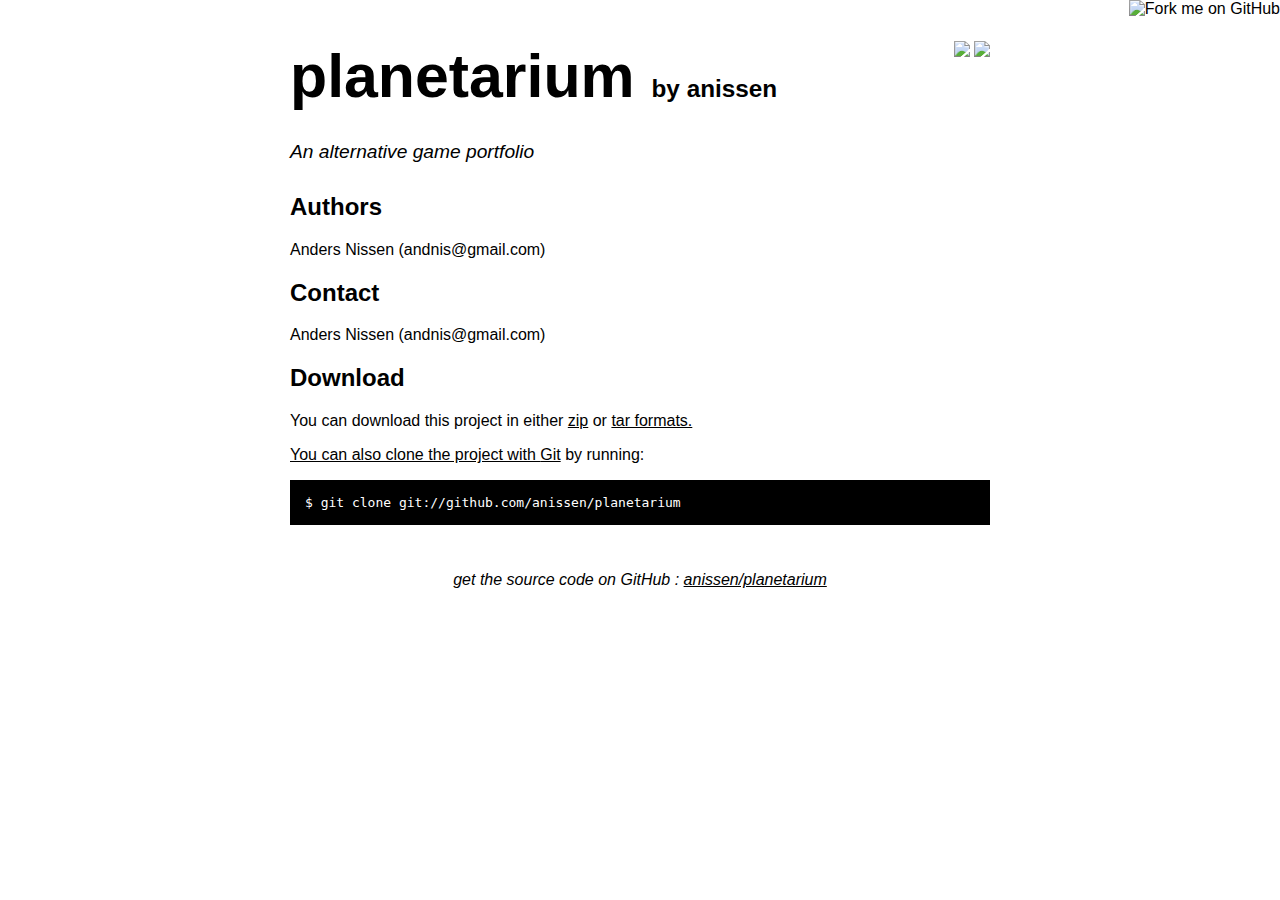
==== index.html @ 39f6dfe0 "Created gh-pages branch via GitHub" ====
<!DOCTYPE html>
<html>
<head>
  <meta charset='utf-8'>

  <title>anissen/planetarium @ GitHub</title>

  <style type="text/css">
    body {
      margin-top: 1.0em;
      background-color: #ffffff;
      font-family: Helvetica, Arial, FreeSans, san-serif;
      color: #000000;
    }
    #container {
      margin: 0 auto;
      width: 700px;
    }
    h1 { font-size: 3.8em; color: #000000; margin-bottom: 3px; }
    h1 .small { font-size: 0.4em; }
    h1 a { text-decoration: none }
    h2 { font-size: 1.5em; color: #000000; }
    h3 { text-align: center; color: #000000; }
    a { color: #000000; }
    .description { font-size: 1.2em; margin-bottom: 30px; margin-top: 30px; font-style: italic;}
    .download { float: right; }
    pre { background: #000; color: #fff; padding: 15px;}
    hr { border: 0; width: 80%; border-bottom: 1px solid #aaa}
    .footer { text-align:center; padding-top:30px; font-style: italic; }
  </style>
</head>

<body>
  <a href="https://github.com/anissen/planetarium"><img style="position: absolute; top: 0; right: 0; border: 0;" src="http://s3.amazonaws.com/github/ribbons/forkme_right_darkblue_121621.png" alt="Fork me on GitHub" /></a>

  <div id="container">

    <div class="download">
      <a href="https://github.com/anissen/planetarium/zipball/master">
        <img border="0" width="90" src="https://github.com/images/modules/download/zip.png"></a>
      <a href="https://github.com/anissen/planetarium/tarball/master">
        <img border="0" width="90" src="https://github.com/images/modules/download/tar.png"></a>
    </div>

    <h1><a href="https://github.com/anissen/planetarium">planetarium</a>
      <span class="small">by <a href="https://github.com/anissen">anissen</a></span></h1>

    <div class="description">
      An alternative game portfolio
    </div>

    

    

    

    

    
      <h2>Authors</h2>
      <p>Anders Nissen (andnis@gmail.com)<br/>      </p>
    

    
      <h2>Contact</h2>
      <p>Anders Nissen (andnis@gmail.com)</p>
    

    <h2>Download</h2>
    <p>
      You can download this project in either
      <a href="https://github.com/anissen/planetarium/zipball/master">zip</a> or
      <a href="https://github.com/anissen/planetarium/tarball/master">tar formats.
    </p>
    <p>You can also clone the project with <a href="http://git-scm.com">Git</a>
      by running:
      <pre>$ git clone git://github.com/anissen/planetarium</pre>
    </p>

    <div class="footer">
      get the source code on GitHub : <a href="https://github.com/anissen/planetarium">anissen/planetarium</a>
    </div>

  </div>

</body>
</html>
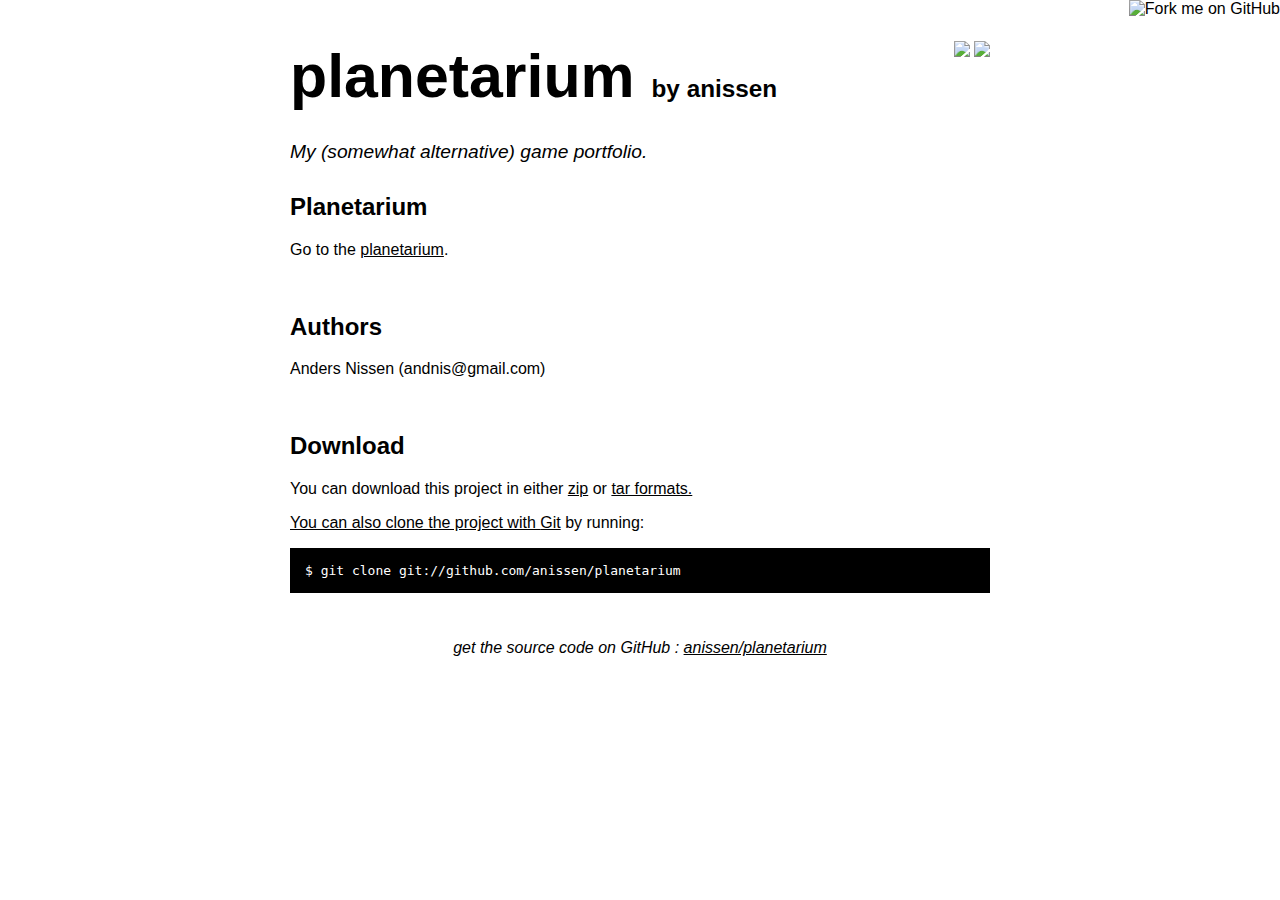
==== commit 75a30452: "Merged master into gh-pages" ====
--- a/index.html
+++ b/index.html
@@ -46,27 +46,16 @@
       <span class="small">by <a href="https://github.com/anissen">anissen</a></span></h1>
 
     <div class="description">
-      An alternative game portfolio
+      My (somewhat alternative) game portfolio.
     </div>
+    
+    <h2>Planetarium</h2>
+    <p>
+      Go to the <a href="planetarium.html">planetarium</a>.
+    </p><br/>
 
-    
-
-    
-
-    
-
-    
-
-    
-      <h2>Authors</h2>
-      <p>Anders Nissen (andnis@gmail.com)-<br/>      </p>
-    
-
-    
-      <h2>Contact</h2>
-      <p>Anders Nissen (andnis@gmail.com)</p>
-    
+    <h2>Authors</h2>
+    <p>Anders Nissen (andnis@gmail.com)</p><br/>
 
     <h2>Download</h2>
     <p>
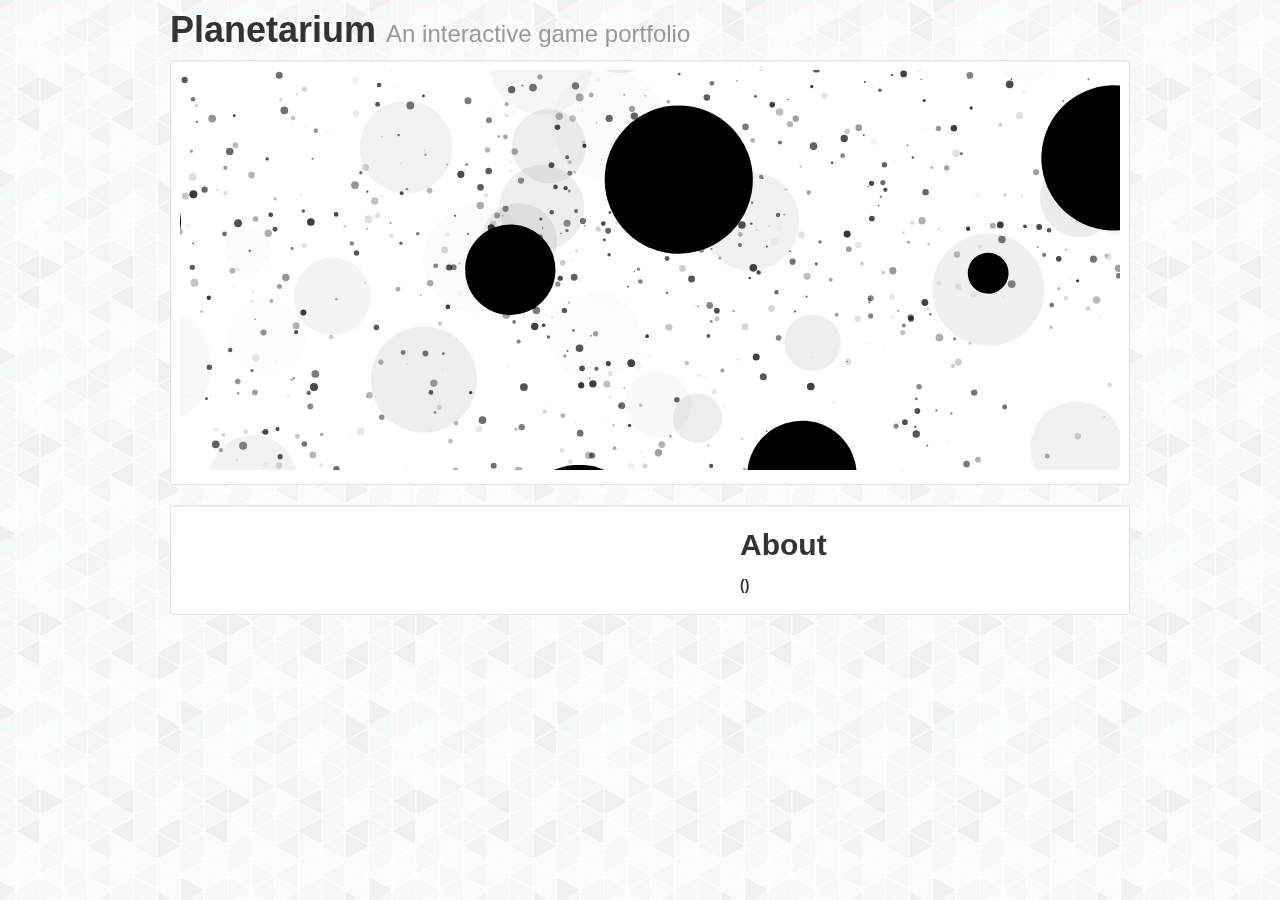
==== commit 48dd15b4: "Renamed "planetarium.html" to "index.html"" ====
--- a/index.html
+++ b/index.html
@@ -1,78 +1,151 @@
+
 <!DOCTYPE html>
-<html>
+<html lang="en">
 <head>
-  <meta charset='utf-8'>
+  <meta charset="utf-8">
+  <title>Planetarium</title>
+  <meta name="viewport" content="width=device-width, initial-scale=1.0">
+  <meta name="description" content="">
+  <meta name="author" content="">
 
-  <title>anissen/planetarium @ GitHub</title>
+  <link href='http://fonts.googleapis.com/css?family=Love+Ya+Like+A+Sister' rel='stylesheet' type='text/css'>
+  <link rel="stylesheet" type="text/css" href="http://fonts.googleapis.com/css?family=Tangerine">
+  <link href='http://fonts.googleapis.com/css?family=Inconsolata' rel='stylesheet' type='text/css'>
 
-  <style type="text/css">
-    body {
-      margin-top: 1.0em;
-      background-color: #ffffff;
-      font-family: Helvetica, Arial, FreeSans, san-serif;
-      color: #000000;
-    }
-    #container {
-      margin: 0 auto;
-      width: 700px;
-    }
-    h1 { font-size: 3.8em; color: #000000; margin-bottom: 3px; }
-    h1 .small { font-size: 0.4em; }
-    h1 a { text-decoration: none }
-    h2 { font-size: 1.5em; color: #000000; }
-    h3 { text-align: center; color: #000000; }
-    a { color: #000000; }
-    .description { font-size: 1.2em; margin-bottom: 30px; margin-top: 30px; font-style: italic;}
-    .download { float: right; }
-    pre { background: #000; color: #fff; padding: 15px;}
-    hr { border: 0; width: 80%; border-bottom: 1px solid #aaa}
-    .footer { text-align:center; padding-top:30px; font-style: italic; }
-  </style>
+  <link href="lib/bootstrap/css/bootstrap.min.css" rel="stylesheet" type="text/css" />
+
+  <link href="lib/sliderjs/slider.min.css" rel="stylesheet" type="text/css" />
+  <link href="lib/videopopup/videopopup.css" rel="stylesheet" type="text/css" />
+
+  <link href="style.css" rel="stylesheet" type="text/css" />
 </head>
 
 <body>
-  <a href="https://github.com/anissen/planetarium"><img style="position: absolute; top: 0; right: 0; border: 0;" src="http://s3.amazonaws.com/github/ribbons/forkme_right_darkblue_121621.png" alt="Fork me on GitHub" /></a>
+  <div class="container">
 
-  <div id="container">
+      <h1>Planetarium <small>An interactive game portfolio</small></h1>
 
-    <div class="download">
-      <a href="https://github.com/anissen/planetarium/zipball/master">
-        <img border="0" width="90" src="https://github.com/images/modules/download/zip.png"></a>
-      <a href="https://github.com/anissen/planetarium/tarball/master">
-        <img border="0" width="90" src="https://github.com/images/modules/download/tar.png"></a>
-    </div>
+      <div class="row">
+        <div class="span12 well well-small well-white">
 
-    <h1><a href="https://github.com/anissen/planetarium">planetarium</a>
-      <span class="small">by <a href="https://github.com/anissen">anissen</a></span></h1>
+          <div id="canvas-container" style="display: none;"></div>
+          <div id="planet-info" style="display: none;">
+            <ul>
+              <li>Click on a planet to get information</li>
+              <li>Drag to move around</li>
+              <li>Use mousewheel to zoom</li>
+            </ul>
+          </div>
 
-    <div class="description">
-      My (somewhat alternative) game portfolio.
-    </div>
-    
-    <h2>Planetarium</h2>
-    <p>
-      Go to the <a href="planetarium.html">planetarium</a>.
-    </p><br/>
+        </div>
+      </div>
 
-    <h2>Authors</h2>
-    <p>Anders Nissen (andnis@gmail.com)</p><br/>
+      <div class="row">
+        <div class="span12 well well-small well-white">
 
-    <h2>Download</h2>
-    <p>
-      You can download this project in either
-      <a href="https://github.com/anissen/planetarium/zipball/master">zip</a> or
-      <a href="https://github.com/anissen/planetarium/tarball/master">tar formats.
-    </p>
-    <p>You can also clone the project with <a href="http://git-scm.com">Git</a>
-      by running:
-      <pre>$ git clone git://github.com/anissen/planetarium</pre>
-    </p>
+          <div class="row">
+            <div class="span7">
 
-    <div class="footer">
-      get the source code on GitHub : <a href="https://github.com/anissen/planetarium">anissen/planetarium</a>
-    </div>
+              <div id="images">
+                <div id="slider"></div>
+              </div>
+
+            </div>
+
+            <div class="span5">
+
+              <div id="info-content">
+                <article id="content">
+                  <h2>About</h2>
+                  <p><b><span id="title"></span> (<span id="year"></span>)</b></p>
+                  <p id="short-description" class="short-desc"></p>
+                  <p id="video"></p>
+                  <p id="long-description" class="two-columns"></p>
+                </article>
+              </div>
+
+            </div>
+          </div>
+
+        </div>
+      </div>
 
   </div>
 
+  <!--
+    <div id="info">
+
+      <div id="shadow" class="box">
+        <div id="canvas-container" style="display: none;"></div>
+        <div id="planet-info" style="display: none;">
+          <ul>
+            <li>Click on a planet to get information</li>
+            <li>Drag to move around</li>
+            <li>Use mousewheel to zoom</li>
+          </ul>
+        </div>
+      </div>
+
+      <div id="game-info" style="display: none;">
+
+        <div id="info-content">
+          <article id="content">
+            <h2>About</h2>
+            <b><span id="title"></span> (<span id="year"></span>)</b>
+            <div id="short-description" class="short-desc"></div>
+            <div id="video"></div>
+            <p id="long-description"></p>
+          </article>
+        </div>
+      </div>
+  </div>
+  -->
+
+  <script type="text/javascript">
+  window.sketch = function (func) {
+    var canvas = document.createElement('canvas');
+    canvas.id = 'canvas';
+
+    $('#canvas-container').append(canvas);
+    new Processing(canvas, function (processing) { func.call(processing); });
+
+    $('#canvas-container').fadeIn("slow");
+    $('#shadow').bind("mouseenter", function() { $('#planet-info').show("fast"); });
+    $('#shadow').bind("mouseleave", function() { $('#planet-info').hide("fast"); });
+  }
+  var slider = null;
+  </script>
+
+  <!-- Vendor libraries -->
+  <script src="lib/jquery.min.js"></script>
+  <script src="lib/processing.min.js"></script>
+  <script src="lib/bootstrap/js/bootstrap.min.js"></script>
+  <script src="lib/sliderjs/slider.js"></script>
+  <script src="lib/videopopup/videopopup.min.js"></script>
+
+  <!-- Planetarium scripts -->
+  <script src="lib/planets/tree.js"></script>
+  <script src="lib/planets/planet.js"></script>
+  <script src="lib/planets/grass.js"></script>
+  <script src="lib/planets/bush.js"></script>
+  <script src="lib/planets/cloud.js"></script>
+  <script src="lib/planets/starfield.js"></script>
+  <script src="lib/planets/text_utils.js"></script>
+  <script src="lib/planets/game_data.js"></script>
+  <script src="lib/planets/planetarium.js"></script>
+
+  <script type="text/javascript">
+  $(function(){
+    slider = new Slider("#slider").setDuration(5000);
+    slider.setSize(500, 400);
+    slider.setTheme('theme-light');
+
+    var transition = 'circles';
+    if(SliderTransitionFunctions[transition])
+      slider.setTransitionFunction(SliderTransitionFunctions[transition])
+    else slider.setTransition(transition);
+  });
+  </script>
 </body>
-</html>
+
+</html>--- a/lib/sliderjs/slider.min.css
+++ b/lib/sliderjs/slider.min.css
@@ -0,0 +1,81 @@
+.transition-clear,.transition-clear *{-moz-transition-duration:0s !important;-webkit-transition-duration:0s !important;-o-transition-duration:0s !important;transition-duration:0s !important;}
+.slider{position:relative;}.slider .slide-image,.slider .slide-image img,.slider .slide-image .caption{transition-duration:1.5s;-moz-transition-duration:1.5s;-webkit-transition-duration:1.5s;-o-transition-duration:1.5s;}
+.slider .slide-image{opacity:0;filter:alpha(opacity=0);transform-origin:50% 50%;-moz-transform-origin:50% 50%;-webkit-transform-origin:50% 50%;-o-transform-origin:50% 50%;}
+.slider .slide-image.current{opacity:1;filter:alpha(opacity=100);}
+.slider.transition-rotatezoomout .slide-image{transform:scale(0) rotate(40deg);-moz-transform:scale(0) rotate(40deg);-webkit-transform:scale(0) rotate(40deg);-o-transform:scale(0) rotate(40deg);}
+.slider.transition-rotatezoomout .slide-image.current{transform:scale(1) rotate(0deg);-moz-transform:scale(1) rotate(0deg);-webkit-transform:scale(1) rotate(0deg);-o-transform:scale(1) rotate(0deg);}
+.slider.transition-rotatezoomin .slide-image{transform:scale(2) rotate(30deg);-moz-transform:scale(2) rotate(30deg);-webkit-transform:scale(2) rotate(30deg);-o-transform:scale(2) rotate(30deg);}
+.slider.transition-rotatezoomin .slide-image.current{transform:scale(1) rotate(0deg);-moz-transform:scale(1) rotate(0deg);-webkit-transform:scale(1) rotate(0deg);-o-transform:scale(1) rotate(0deg);}
+.slider.transition-left .slide-image{opacity:1;filter:alpha(opacity=100);left:-100%;}
+.slider.transition-left .slide-image.current{left:0;}
+.slider.transition-left .slide-image.current~.slide-image{left:100%;}
+.slider.transition-top .slide-image{opacity:1;filter:alpha(opacity=100);top:-100%;}
+.slider.transition-top .slide-image.current{top:0;}
+.slider.transition-top .slide-image.current~.slide-image{top:100%;}
+.slider.transition-oblique .slide-image{transform:matrix(1, 1, 0, 1, -100%, 0);-moz-transform:matrix(1, 1, 0, 1, -100%, 0);-webkit-transform:matrix(1, 1, 0, 1, -100%, 0);-o-transform:matrix(1, 1, 0, 1, -100%, 0);}
+.slider.transition-oblique .slide-image.current{transform:matrix(1, 0, 0, 1, 0, 0);-moz-transform:matrix(1, 0, 0, 1, 0, 0);-webkit-transform:matrix(1, 0, 0, 1, 0, 0);-o-transform:matrix(1, 0, 0, 1, 0, 0);}
+.slider.transition-oblique .slide-image.current~.slide-image{transform:matrix(1, 1, 0, 1, 100%, 0);-moz-transform:matrix(1, 1, 0, 1, 100%, 0);-webkit-transform:matrix(1, 1, 0, 1, 100%, 0);-o-transform:matrix(1, 1, 0, 1, 100%, 0);}
+.slider.transition-topfade .slide-image{top:-50%;}
+.slider.transition-topfade .slide-image.current{top:0;}
+.slider.transition-simple1 .slide-image .caption{right:100%;}
+.slider.transition-simple1 .slide-image.current .caption{right:0%;}
+.slider.transition-zoomin .slide-image{transform:scale(2);-moz-transform:scale(2);-webkit-transform:scale(2);-o-transform:scale(2);}
+.slider.transition-zoomin .slide-image.current{transform:scale(1);-moz-transform:scale(1);-webkit-transform:scale(1);-o-transform:scale(1);}
+.slider.transition-zoomout .slide-image{transform:scale(0);-moz-transform:scale(0);-webkit-transform:scale(0);-o-transform:scale(0);}
+.slider.transition-zoomout .slide-image.current{transform:scale(1);-moz-transform:scale(1);-webkit-transform:scale(1);-o-transform:scale(1);}
+.slider.transition-flip .slide-image{transform:scale(-1, 1);-moz-transform:scale(-1, 1);-webkit-transform:scale(-1, 1);-o-transform:scale(-1, 1);}
+.slider.transition-flip .slide-image.current{transform:scale(1, 1);-moz-transform:scale(1, 1);-webkit-transform:scale(1, 1);-o-transform:scale(1, 1);}
+.slider.transition-cardflip .slide-image{transform:scale(-1, 0.2);-moz-transform:scale(-1, 0.2);-webkit-transform:scale(-1, 0.2);-o-transform:scale(-1, 0.2);}
+.slider.transition-cardflip .slide-image.current{transform:scale(1, 1);-moz-transform:scale(1, 1);-webkit-transform:scale(1, 1);-o-transform:scale(1, 1);}
+.slider.transition-skewflip .slide-image{transform:skew(90deg, 90deg);-moz-transform:skew(90deg, 90deg);-webkit-transform:skew(90deg, 90deg);-o-transform:skew(90deg, 90deg);}
+.slider.transition-skewflip .slide-image.current{transform:skew(0deg, 0deg);-moz-transform:skew(0deg, 0deg);-webkit-transform:skew(0deg, 0deg);-o-transform:skew(0deg, 0deg);}
+.slider.theme-dark{background:black;color:white;}.slider.theme-dark a{color:white;}
+.slider.theme-dark .caption{background:rgba(0, 0, 0, 0.5);}
+.slider.theme-dark .options a{color:#91BECC;}.slider.theme-dark .options a:hover{color:#D3E5EB;}
+.slider.theme-dark .slide-image{background:black;}
+.slider.theme-dark .slide-pager a.current{background-color:#91BECC;color:black;}
+.slider.theme-dark .loader .spinner{background:url(load_dark.gif) no-repeat;}
+.slider.theme-light{background:white;color:black;}.slider.theme-light a{color:#555;}
+.slider.theme-light .caption{background:rgba(255, 255, 255, 0.7);color:#555;}
+.slider.theme-light .options a{color:#AAA;}.slider.theme-light .options a:hover{color:#888;}
+.slider.theme-light .slide-image{background:white;}
+.slider.theme-light .slide-pager a.current{background-color:#AAA;color:white;}
+.slider.theme-light .loader .spinner{background:url(load_light.gif) no-repeat;}
+.slider.theme-embed{background:black;color:white;}.slider.theme-embed a{color:white;}
+.slider.theme-embed .caption{background:rgba(0, 0, 0, 0.5);}
+.slider.theme-embed .options{padding:0;}.slider.theme-embed .options *{z-index:20;}
+.slider.theme-embed .options a{color:#91BECC;}.slider.theme-embed .options a:hover{color:#D3E5EB;}
+.slider.theme-embed .options .slide-pager{padding:3px 10px;position:absolute;text-align:center;bottom:0;left:8%;width:80%;overflow:hidden;}.slider.theme-embed .options .slide-pager a{padding:0 4px;background:black;}
+.slider.theme-embed .options a.prevSlide,.slider.theme-embed .options a.nextSlide{position:absolute;bottom:0;background:black;margin:0;padding:5px 10px;}
+.slider.theme-embed .options a.prevSlide{left:0;}
+.slider.theme-embed .options a.nextSlide{right:0;}
+.slider.theme-embed .slide-image{background:black;}
+.slider.theme-embed .slide-pager a.current{background-color:#91BECC;color:black;}
+.slider.theme-embed .loader .spinner{background:url(load_dark.gif) no-repeat;}
+.slider.theme-bottom{background:black;color:white;}.slider.theme-bottom a{color:white;}
+.slider.theme-bottom .caption{background:rgba(0, 0, 0, 0.5);}
+.slider.theme-bottom .options{position:absolute;bottom:0px;left:25%;width:50%;background:black;z-index:20;overflow:hidden;}.slider.theme-bottom .options a{color:#91BECC;}.slider.theme-bottom .options a:hover{color:#D3E5EB;}
+.slider.theme-bottom .slide-image{background:black;}
+.slider.theme-bottom .slide-pager a.current{background-color:#91BECC;color:black;}
+.slider.theme-bottom .loader .spinner{background:url(load_dark.gif) no-repeat;}
+.slider.no-control{background:black;color:white;}.slider.no-control .caption{background:rgba(0, 0, 0, 0.5);}
+.slider.no-control .options{display:none;}
+.slider.no-control .loader .spinner{background:url(load_dark.gif) no-repeat;}
+.slider .options{padding:3px 10px;text-align:center;}
+.slider .options a{text-decoration:none;font-weight:bold;font-size:12px;font-family:Georgia,Serif;margin:0 2px;}
+.slider .slide-pager a{transition-duration:0.5s;-moz-transition-duration:0.5s;-webkit-transition-duration:0.5s;-o-transition-duration:0.5s;border-radius:5px;-webkit-border-radius:5px;-moz-border-radius:5px;}
+.slider .slide-pager a.current{padding:0 4px;}
+.slider .options .prevSlide{float:left;}
+.slider .options .nextSlide{float:right;}
+.slider.loading>*{display:none;}
+.slider .loader{display:none;}
+.slider .loader .spinner{display:inline-block;width:20px;height:16px;}
+.slider.loading .loader{display:block;text-align:center;margin:10px;padding:10px;font-size:1.8em;}
+.slider .slide-images{position:relative;padding:0;overflow:hidden;}
+.slider .slide-image{position:absolute;padding:0;margin:0;z-index:0;}
+.slider .slide-image.current{z-index:10;}
+.slider .slide-image.current img{z-index:12;}
+.slider .slide-image.current .caption{z-index:13;}
+.slider .slide-image a{text-decoration:none;}
+.slider .slide-image img{z-index:2;width:100%;border:none;}
+.slider .slide-image .caption{opacity:0.8;filter:alpha(opacity=80);z-index:3;position:absolute;right:0;top:4px;padding:5px 10px;font-weight:bold;font-size:14px;border-radius:5px 0 0 5px;-webkit-border-radius:5px 0 0 5px;-moz-border-radius:5px 0 0 5px;}
--- a/lib/videopopup/videopopup.css
+++ b/lib/videopopup/videopopup.css
@@ -0,0 +1,46 @@
+/*
+ * jQuery Video Popup Plugin Stylesheet
+ * Version: 1.0
+ *
+ * Author: Nick Rivers
+ * http://nrivers.com
+ *
+ *
+ * Changelog: 
+ * Version: 1.0
+ *
+ */
+
+#dvGlobalMask {
+	position: absolute;
+	top: 0;
+	left: 0;
+	width: 100%;
+	z-index: 1100;
+	background-color:#3F3F3F;
+}
+
+#videopopup {
+    background: none repeat scroll 0 0 #FFFFFF;
+    box-shadow: 5px 5px 20px #000000;
+    display: none;
+    padding-bottom: 5px;
+	position: absolute;
+    z-index: 9001;
+	border: 15px solid #fff;
+	position:relative;
+}
+
+.modalnav {
+    cursor: pointer;
+    height: 30px;
+	width: 30px;
+	position:absolute;
+	right:-25px;
+	top:-25px;
+	background: url("modal-nav-hover.png") -40px 0px;
+}
+
+.modalnav:hover {
+    background: url("modal-nav-hover.png") -40px 0px;
+}--- a/style.css
+++ b/style.css
@@ -0,0 +1,17 @@
+
+
+canvas {
+  margin: 0 auto;
+}
+
+canvas:focus {
+  outline: none;
+}
+
+.well-white {
+    background-color: white;
+}
+
+body {
+    background: url('images/bg-white.png') repeat;
+}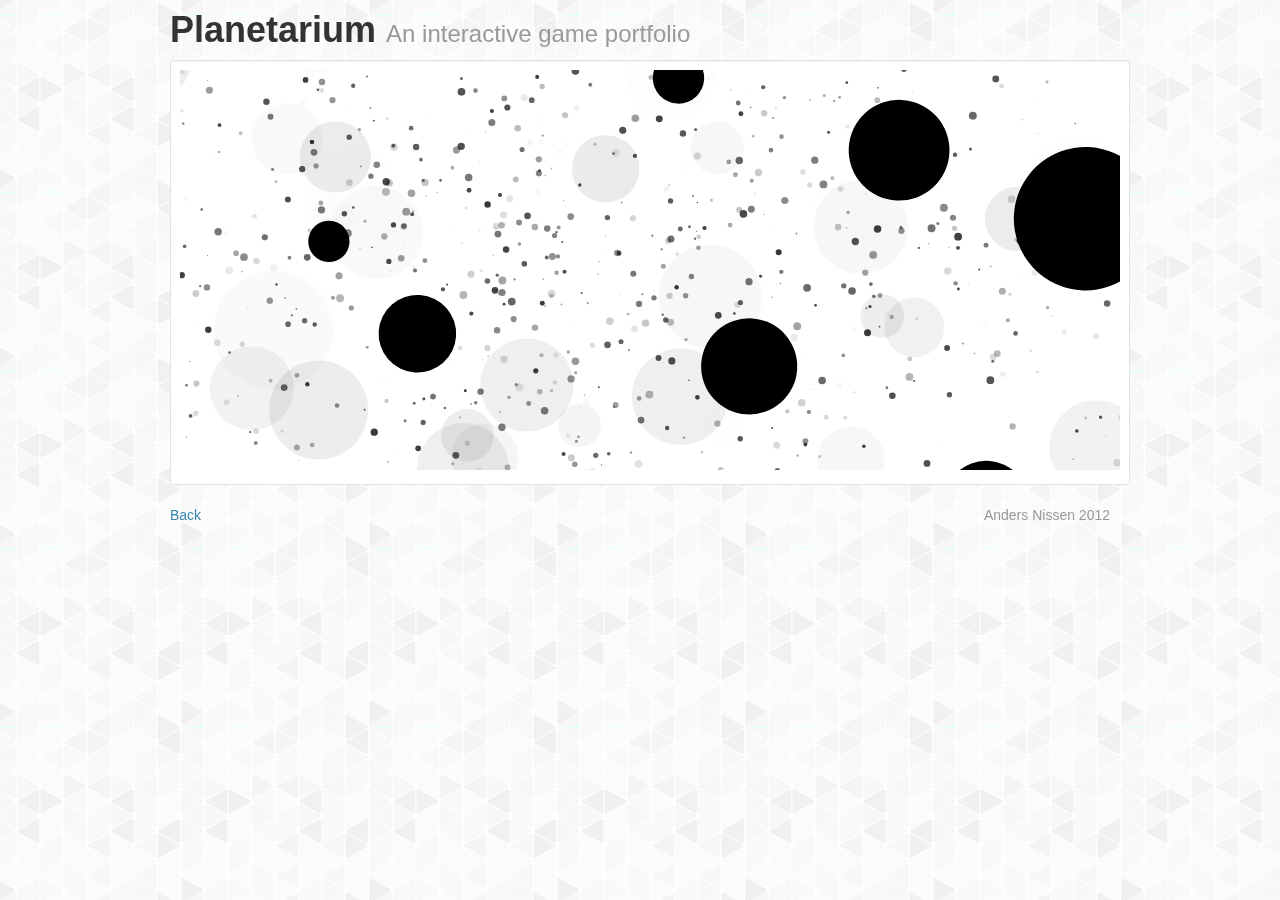
==== commit 160ef980: "UI overhaul" ====
--- a/index.html
+++ b/index.html
@@ -27,23 +27,19 @@
 
       <div class="row">
         <div class="span12 well well-small well-white">
-
-          <div id="canvas-container" style="display: none;"></div>
-          <div id="planet-info" style="display: none;">
-            <ul>
-              <li>Click on a planet to get information</li>
+          <div id="canvas-container" style="display: none;" rel="popover" data-content="<ul>
+              <li>Click planets to get information</li>
               <li>Drag to move around</li>
               <li>Use mousewheel to zoom</li>
-            </ul>
-          </div>
-
+            </ul>" data-original-title="Instructions"></div>
         </div>
       </div>
 
-      <div class="row">
+      <div class="row hide" id="game-info">
         <div class="span12 well well-small well-white">
 
           <div class="row">
+
             <div class="span7">
 
               <div id="images">
@@ -55,13 +51,10 @@
             <div class="span5">
 
               <div id="info-content">
-                <article id="content">
-                  <h2>About</h2>
-                  <p><b><span id="title"></span> (<span id="year"></span>)</b></p>
-                  <p id="short-description" class="short-desc"></p>
-                  <p id="video"></p>
-                  <p id="long-description" class="two-columns"></p>
-                </article>
+                <h2><span id="title"></span> (<span id="year"></span>)</h2>
+                <p id="short-description" class="short-desc"></p>
+                <p id="video"></p>
+                <p id="long-description" class="two-columns"></p>
               </div>
 
             </div>
@@ -70,36 +63,12 @@
         </div>
       </div>
 
+    <footer>
+      <p class="pull-left"><a href="http://andersnissen.com" class="text-info">Back</a></p>
+      <p class="pull-right muted">Anders Nissen 2012</p>
+    </footer>
+
   </div>
-
-  <!--
-    <div id="info">
-
-      <div id="shadow" class="box">
-        <div id="canvas-container" style="display: none;"></div>
-        <div id="planet-info" style="display: none;">
-          <ul>
-            <li>Click on a planet to get information</li>
-            <li>Drag to move around</li>
-            <li>Use mousewheel to zoom</li>
-          </ul>
-        </div>
-      </div>
-
-      <div id="game-info" style="display: none;">
-
-        <div id="info-content">
-          <article id="content">
-            <h2>About</h2>
-            <b><span id="title"></span> (<span id="year"></span>)</b>
-            <div id="short-description" class="short-desc"></div>
-            <div id="video"></div>
-            <p id="long-description"></p>
-          </article>
-        </div>
-      </div>
-  </div>
-  -->
 
   <script type="text/javascript">
   window.sketch = function (func) {
@@ -109,10 +78,14 @@
     $('#canvas-container').append(canvas);
     new Processing(canvas, function (processing) { func.call(processing); });
 
+    var $popover = $('#canvas-container[rel="popover"]');
+    $popover.popover({trigger: 'hover', placement: 'bottom'});
     $('#canvas-container').fadeIn("slow");
-    $('#shadow').bind("mouseenter", function() { $('#planet-info').show("fast"); });
-    $('#shadow').bind("mouseleave", function() { $('#planet-info').hide("fast"); });
+    $('#shadow')
+      .on("mouseenter", function() { $popover.popover('show'); })
+      .on("mouseleave", function() { $popover.popover('hide'); });
   }
+
   var slider = null;
   </script>
 
--- a/style.css
+++ b/style.css
@@ -8,6 +8,14 @@
   outline: none;
 }
 
+.short-desc {
+    font-style: italic;
+}
+
+#video {
+    font-weight: bold;
+}
+
 .well-white {
     background-color: white;
 }
